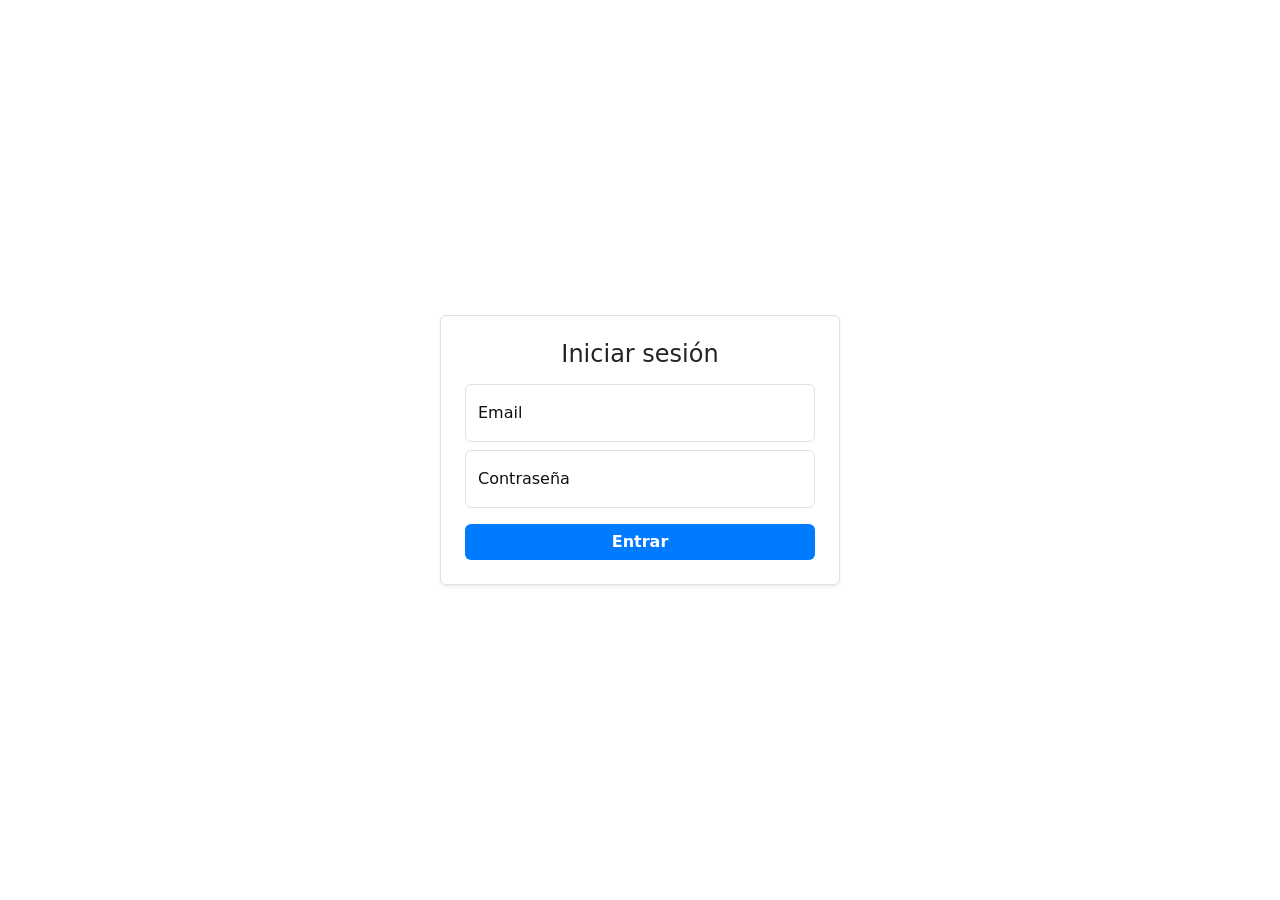
==== frontend/login.html @ 282957ab "Implement full backend integration with Spring Security, service validations and functional frontend" ====
<!doctype html>
<html lang="en">
  <head>
    <meta charset="utf-8">
    <meta name="viewport" content="width=device-width, initial-scale=1">
    <link rel="icon" type="image/png" href="assets/icons/icono.png">
    <title>Espacio Gamer</title>
    <link href="https://cdn.jsdelivr.net/npm/bootstrap@5.3.3/dist/css/bootstrap.min.css" rel="stylesheet">
    <link rel="stylesheet" href="css/styles.css">
  </head>
  <body class="d-flex align-items-center justify-content-center" style="height: 100vh;">
    
    <main class="w-100" style="max-width: 400px;">
      <form class="p-4 border rounded shadow-sm">
        <h1 class="h4 mb-3 text-center">Iniciar sesión</h1>

        <div class="form-floating mb-2">
          <input type="email" class="form-control" id="email" placeholder="name@example.com">
          <label for="email">Email</label>
        </div>

        <div class="form-floating mb-3">
          <input type="password" class="form-control" id="password" placeholder="Password">
          <label for="password">Contraseña</label>
        </div>

        <button class="btn btn-primary w-100" type="submit">Entrar</button>
      </form>
    </main>

    <script src="https://cdn.jsdelivr.net/npm/bootstrap@5.3.3/dist/js/bootstrap.bundle.min.js"></script>
    <script src="js/Login.js"></script>
  </body>
</html>
---- frontend/css/styles.css ----
body {
    background-image: url('../images/fondo.jpg'); /* si querés una imagen */
    background-size: cover;
    background-position: center;
    background-repeat: no-repeat;
}

form {
    background-color: rgba(255, 255, 255, 0.85); /* blanco semi-transparente */
    padding: 2rem;
    border-radius: 0.5rem;
    box-shadow: 0 0 15px rgba(0,0,0,0.4);
    backdrop-filter: blur(5px); /* efecto blur detrás */
}

/* Inputs y etiquetas para mejor contraste */
.form-control, label {
    color: #111; /* texto oscuro sobre fondo claro */
}

/* Botón más visible */
.btn-primary {
    background-color: #007bff;
    border: none;
    font-weight: bold;
}
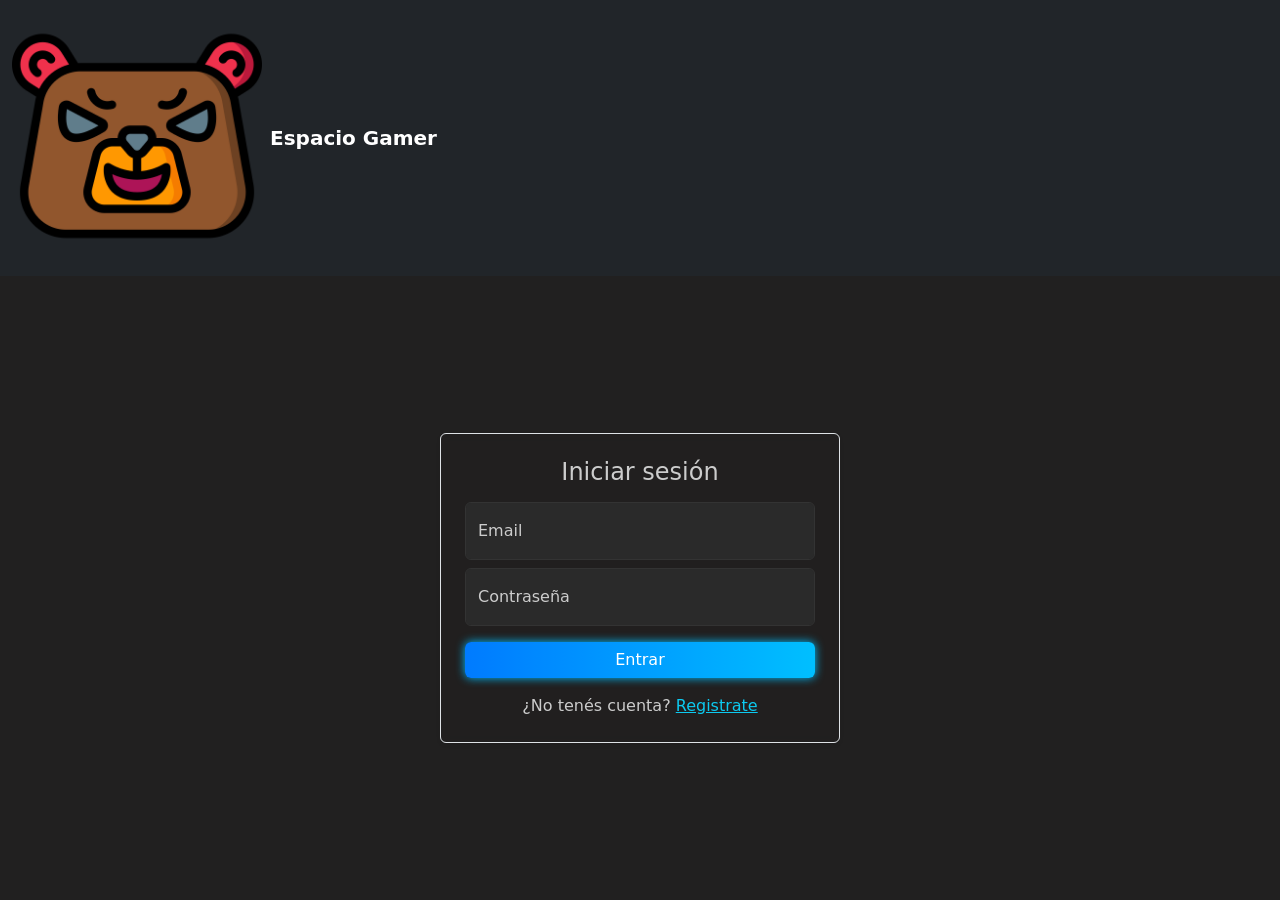
==== commit 7aa92c70: "feat(frontend): refactor UI with unified dark theme, navbar, validation, spinners, prices and micro-" ====
--- a/frontend/login.html
+++ b/frontend/login.html
@@ -1,34 +1,56 @@
 <!doctype html>
-<html lang="en">
+<html lang="es">
   <head>
     <meta charset="utf-8">
     <meta name="viewport" content="width=device-width, initial-scale=1">
     <link rel="icon" type="image/png" href="assets/icons/icono.png">
     <title>Espacio Gamer</title>
     <link href="https://cdn.jsdelivr.net/npm/bootstrap@5.3.3/dist/css/bootstrap.min.css" rel="stylesheet">
+    <link rel="stylesheet" href="https://cdn.jsdelivr.net/npm/bootstrap-icons@1.11.1/font/bootstrap-icons.css">
+    <link rel="stylesheet" href="css/stylesMenu.css">
     <link rel="stylesheet" href="css/styles.css">
+    <link rel="stylesheet" href="css/mensajes.css">
   </head>
-  <body class="d-flex align-items-center justify-content-center" style="height: 100vh;">
-    
-    <main class="w-100" style="max-width: 400px;">
-      <form class="p-4 border rounded shadow-sm">
+  <body class="d-flex flex-column" style="min-height: 100vh;">
+
+    <!-- Navbar mínima (solo branding) -->
+    <nav class="navbar navbar-dark bg-dark">
+      <div class="container-fluid">
+        <a class="navbar-brand d-flex align-items-center gap-2" href="login.html">
+          <img src="assets/icons/icono.png" alt="Espacio Gamer" width="32" height="32" class="d-inline-block align-text-top">
+          <span class="fw-bold">Espacio Gamer</span>
+        </a>
+      </div>
+    </nav>
+
+    <main class="flex-grow-1 d-flex align-items-center justify-content-center">
+      <form class="p-4 border rounded shadow-sm w-100" style="max-width: 400px;">
         <h1 class="h4 mb-3 text-center">Iniciar sesión</h1>
 
         <div class="form-floating mb-2">
           <input type="email" class="form-control" id="email" placeholder="name@example.com">
           <label for="email">Email</label>
+          <div class="invalid-feedback">El email es obligatorio</div>
         </div>
 
         <div class="form-floating mb-3">
           <input type="password" class="form-control" id="password" placeholder="Password">
           <label for="password">Contraseña</label>
+          <div class="invalid-feedback">La contraseña es obligatoria</div>
         </div>
 
-        <button class="btn btn-primary w-100" type="submit">Entrar</button>
+        <button class="btn neon-blue-btn w-100" type="submit">Entrar</button>
+
+        <p class="text-center mt-3 mb-0">
+          ¿No tenés cuenta? <a href="register.html" class="link-info">Registrate</a>
+        </p>
+
+        <div id="mensaje-ui"></div>
       </form>
     </main>
 
+    <script src="js/MostrarMensaje.js"></script>
     <script src="https://cdn.jsdelivr.net/npm/bootstrap@5.3.3/dist/js/bootstrap.bundle.min.js"></script>
     <script src="js/Login.js"></script>
   </body>
-</html>
+</html>
--- a/frontend/css/stylesMenu.css
+++ b/frontend/css/stylesMenu.css
@@ -0,0 +1,158 @@
+/* ============================================================
+   stylesMenu.css — Tema oscuro gaming (menú principal)
+   ------------------------------------------------------------
+   Aquí viven las variables de color del proyecto (:root).
+   login.html y register.html cargan este archivo ANTES que
+   styles.css para reutilizar la misma paleta (sin duplicarla).
+   ============================================================ */
+
+:root {
+    --bg-dark: #212020;      /* fondo de cards y formularios */
+    --bg-darker: #1a1a1a;    /* fondos aún más oscuros (borde de tabs) */
+    --text-light: #cccccc;   /* texto secundario */
+    --text-white: #ffffff;   /* texto principal / títulos */
+    --neon-blue: #00bfff;    /* acento neón azul */
+    --blue-base: #007bff;    /* azul base (gradientes) */
+    --accent-coral: #ff6f61; /* acento coral (títulos de cards) */
+    --border-color: #333333; /* bordes sutiles */
+}
+
+body {
+    background-image: url('../images/fondoMenu.jpg'); /* si querés una imagen */
+    background-size: cover;
+    background-position: center;
+    background-repeat: no-repeat;
+    color: var(--text-light);
+}
+
+.card {
+    background-color: var(--bg-dark);
+    /* Borde transparente del mismo ancho que .card-seleccionada:
+       al seleccionar solo cambia el color y no hay salto de layout. */
+    border: 2px solid transparent;
+    transition: transform 0.2s, box-shadow 0.2s, border-color 0.2s;
+}
+
+.card:hover {
+    transform: translateY(-5px);
+    box-shadow: 0 10px 20px rgba(0, 0, 0, 0.5);
+}
+
+.card-title {
+    color: var(--accent-coral); /* Color moderno para títulos */
+}
+
+.card-text {
+    color: var(--text-light);
+}
+
+.container {
+    padding-top: 40px;
+    padding-bottom: 40px;
+}
+
+img {
+    width: 100%;
+    height: 250px;
+    object-fit: cover;
+}
+
+.neon-blue-bg {
+    background: linear-gradient(90deg, var(--blue-base), var(--neon-blue));
+    box-shadow: 0 0 15px var(--neon-blue);
+}
+
+.neon-blue-btn {
+    background: linear-gradient(90deg, var(--blue-base), var(--neon-blue));
+    border: none;
+    color: var(--text-white);
+    transition: all 0.3s ease-in-out;
+    box-shadow: 0 0 10px var(--neon-blue);
+}
+
+.neon-blue-btn:hover {
+    background: linear-gradient(90deg, var(--neon-blue), var(--blue-base));
+    box-shadow: 0 0 20px var(--neon-blue), 0 0 40px var(--neon-blue);
+    transform: scale(1.05);
+}
+
+/* Cards de producto: reemplaza los estilos inline repetidos en menu.html */
+.card-producto {
+    width: 90%;
+    max-width: 300px;
+    margin: auto;
+}
+
+/* Tabs estilo gaming: fondo oscuro, texto claro y activo con acento neón azul */
+.nav-tabs-gaming {
+    border-bottom: 2px solid var(--bg-darker);
+}
+
+.nav-tabs-gaming .nav-link {
+    background-color: var(--bg-dark);
+    color: var(--text-light);
+    border: 1px solid var(--border-color);
+    border-bottom: none;
+    margin-right: 4px;
+    border-radius: 8px 8px 0 0;
+    transition: all 0.2s ease-in-out;
+}
+
+.nav-tabs-gaming .nav-link:hover {
+    color: var(--text-white);
+    background-color: #2a2a2a; /* hover un tono más claro que --bg-dark */
+}
+
+.nav-tabs-gaming .nav-link.active {
+    background: linear-gradient(90deg, var(--blue-base), var(--neon-blue));
+    color: var(--text-white);
+    border-color: var(--neon-blue);
+    box-shadow: 0 0 15px rgba(0, 191, 255, 0.6);
+}
+
+/* ============================================================
+   FASE 4 — Micro-interacciones
+   ------------------------------------------------------------
+   - Animación de entrada (fadeInUp) con stagger por columna.
+   - Estado "card-seleccionada" (borde neón) al elegir componente.
+   ============================================================ */
+
+/* Animación de entrada: fade-in + deslizamiento desde abajo */
+@keyframes fadeInUp {
+    from {
+        opacity: 0;
+        transform: translateY(20px);
+    }
+    to {
+        opacity: 1;
+        transform: translateY(0);
+    }
+}
+
+/* Se usa fill-mode: backwards (NO both) para que, al terminar la
+   animación, la card vuelva a sus estilos normales y el transform
+   del :hover siga funcionando. Con "both" el keyframe final
+   (translateY(0)) quedaría congelado y pisaría el hover. */
+.card-producto {
+    animation: fadeInUp 0.5s ease backwards;
+}
+
+/* Stagger: cada columna de la grilla aparece con un pequeño retraso.
+   Cada fila tiene 8 cards, así que 8 reglas alcanzan (0.05s → 0.40s).
+   Las cards de los tabs ocultos animan al abrir el tab. */
+.col:nth-child(1) .card-producto { animation-delay: 0.05s; }
+.col:nth-child(2) .card-producto { animation-delay: 0.10s; }
+.col:nth-child(3) .card-producto { animation-delay: 0.15s; }
+.col:nth-child(4) .card-producto { animation-delay: 0.20s; }
+.col:nth-child(5) .card-producto { animation-delay: 0.25s; }
+.col:nth-child(6) .card-producto { animation-delay: 0.30s; }
+.col:nth-child(7) .card-producto { animation-delay: 0.35s; }
+.col:nth-child(8) .card-producto { animation-delay: 0.40s; }
+
+/* Card seleccionada: borde neón + glow. La doble clase (.card + .card-seleccionada)
+   gana en especificidad a .card:hover, así el glow neón se mantiene incluso
+   al pasar el mouse por encima de la card ya seleccionada. */
+.card.card-seleccionada {
+    border: 2px solid var(--neon-blue);
+    box-shadow: 0 0 15px rgba(0, 191, 255, 0.4);
+}
--- a/frontend/css/styles.css
+++ b/frontend/css/styles.css
@@ -1,30 +1,64 @@
+/* ============================================================
+   styles.css — Login / Registro (tema oscuro gaming)
+   ------------------------------------------------------------
+   Las variables de color se definen UNA sola vez en
+   stylesMenu.css (:root), que se carga ANTES que este archivo
+   en login.html y register.html. Así la paleta tiene una única
+   fuente de verdad y no se duplica.
+   ============================================================ */
+
 body {
     background-image: url('../images/fondo.jpg'); /* si querés una imagen */
     background-size: cover;
     background-position: center;
     background-repeat: no-repeat;
+    color: var(--text-light);
+    /* Bootstrap usa --bs-body-bg en varios componentes (form-control,
+       label flotante, .bg-body). Lo oscurecemos para el tema gaming. */
+    --bs-body-bg: var(--bg-dark);
 }
 
 form {
-    background-color: rgba(255, 255, 255, 0.85); /* blanco semi-transparente */
+    background-color: rgba(33, 32, 32, 0.85); /* var(--bg-dark) al 85% */
     padding: 2rem;
     border-radius: 0.5rem;
-    box-shadow: 0 0 15px rgba(0,0,0,0.4);
+    box-shadow: 0 0 15px rgba(0, 0, 0, 0.4);
     backdrop-filter: blur(5px); /* efecto blur detrás */
 }
 
-/* Inputs y etiquetas para mejor contraste */
-.form-control, label {
-    color: #111; /* texto oscuro sobre fondo claro */
+/* El borde lo aporta la clase .border de Bootstrap; solo cambiamos el color */
+form.border {
+    border-color: var(--border-color);
 }
 
-/* Botón más visible */
-.btn-primary {
-    background-color: #007bff;
-    border: none;
-    font-weight: bold;
+/* Título del formulario en claro */
+form h1 {
+    color: var(--text-white);
 }
 
+/* Inputs oscuros con texto claro */
+.form-control {
+    background-color: #2a2a2a; /* un tono más claro que --bg-dark para contraste */
+    color: var(--text-white);
+    border: 1px solid var(--border-color);
+}
 
+.form-control:focus {
+    background-color: #2a2a2a;
+    color: var(--text-white);
+    border-color: var(--neon-blue);
+    box-shadow: 0 0 0 0.25rem rgba(0, 191, 255, 0.25);
+}
 
+/* Labels del form-floating en claro */
+.form-floating > label {
+    color: var(--text-light);
+}
 
+/* El label flotante de Bootstrap pinta un ::after con --bs-body-bg;
+   lo alineamos con el fondo de los inputs para que no se vea un
+   rectángulo claro detrás del label cuando flota. */
+.form-floating > .form-control:focus ~ label::after,
+.form-floating > .form-control:not(:placeholder-shown) ~ label::after {
+    background-color: #2a2a2a;
+}
--- a/frontend/css/mensajes.css
+++ b/frontend/css/mensajes.css
@@ -0,0 +1,68 @@
+/* ============================================================
+   mensajes.css — Mensajes de feedback (error / success / warning)
+   ------------------------------------------------------------
+   Usados por js/MostrarMensaje.js: el contenedor #mensaje-ui
+   recibe la clase (error | success | warning) y un <span> con
+   clase .mensaje-icono. Compartidos por login, register y menu.
+   ============================================================ */
+
+.error {
+    background: linear-gradient(135deg, #ffdddd, #f8bcbc);
+    color: #7a1111;
+    padding: 16px 20px;
+    margin-top: 18px;
+    border-radius: 12px;
+    font-size: 16px;
+    font-weight: 600;
+    border-left: 6px solid #d90429;
+    box-shadow: 0 4px 12px rgba(0, 0, 0, 0.12);
+    animation: aparecer 0.3s ease;
+}
+
+.success {
+    background: linear-gradient(135deg, #d4edda, #b7e4c7);
+    color: #155724;
+    padding: 16px 20px;
+    margin-top: 18px;
+    border-radius: 12px;
+    font-size: 16px;
+    font-weight: 600;
+    border-left: 6px solid #28a745;
+    box-shadow: 0 4px 12px rgba(40, 167, 69, 0.25);
+    display: flex;
+    align-items: center;
+    gap: 10px;
+    animation: aparecer 0.4s ease;
+}
+
+.warning {
+    background: linear-gradient(135deg, #fff3cd, #ffe0a3);
+    color: #7a5c00;
+    padding: 16px 20px;
+    margin-top: 18px;
+    border-radius: 12px;
+    font-size: 16px;
+    font-weight: 600;
+    border-left: 6px solid #ffc107;
+    box-shadow: 0 4px 12px rgba(255, 193, 7, 0.25);
+    display: flex;
+    align-items: center;
+    gap: 10px;
+    animation: aparecer 0.4s ease;
+}
+
+.mensaje-icono {
+    font-size: 20px;
+    font-weight: bold;
+}
+
+@keyframes aparecer {
+    from {
+        opacity: 0;
+        transform: translateY(-10px);
+    }
+    to {
+        opacity: 1;
+        transform: translateY(0);
+    }
+}
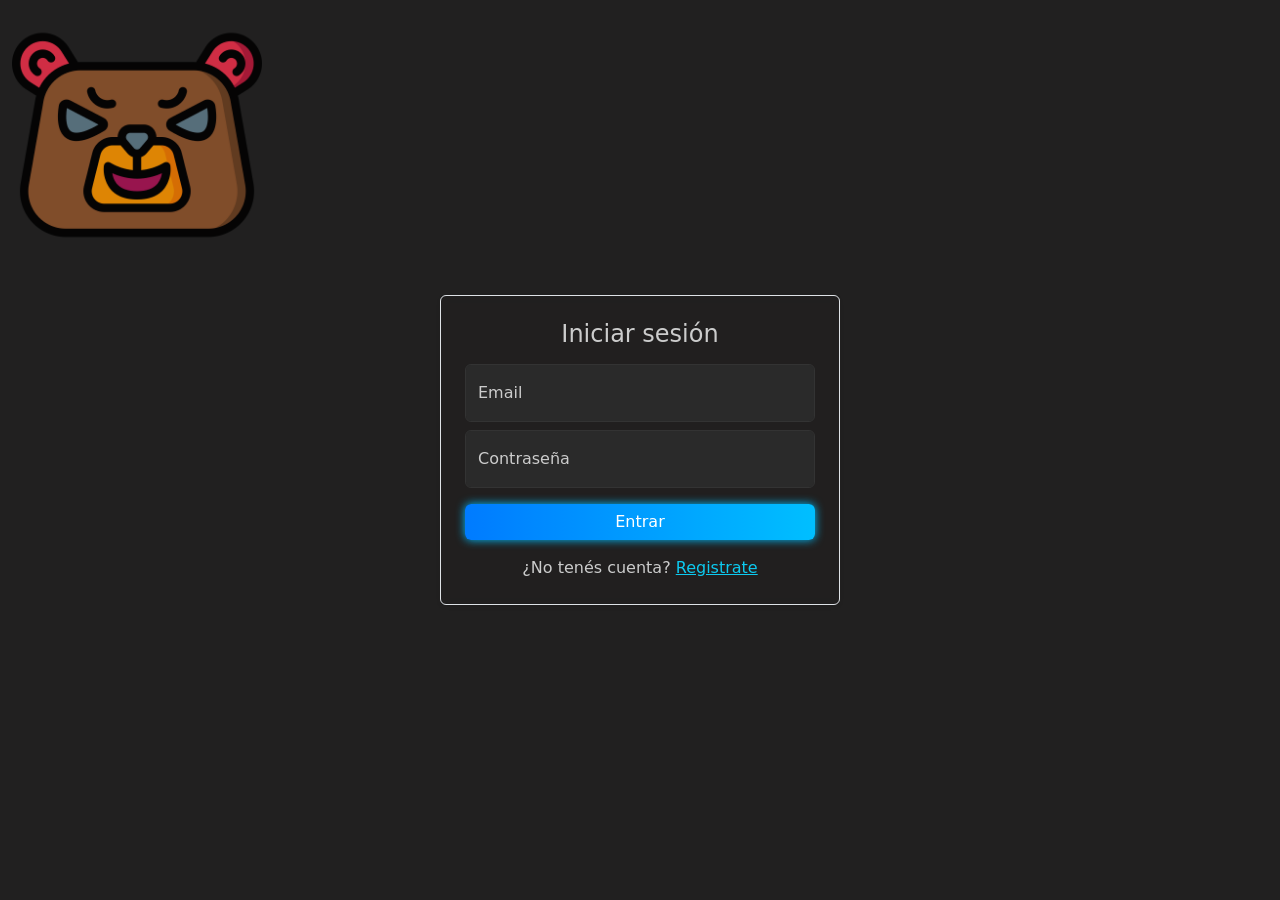
==== commit cfb16f5c: "feat(frontend): replace full navbar with floating badges, rename submit button to 'Verificar compone" ====
--- a/frontend/login.html
+++ b/frontend/login.html
@@ -11,19 +11,14 @@
     <link rel="stylesheet" href="css/styles.css">
     <link rel="stylesheet" href="css/mensajes.css">
   </head>
-  <body class="d-flex flex-column" style="min-height: 100vh;">
+  <body class="d-flex align-items-center justify-content-center" style="height: 100vh;">
 
-    <!-- Navbar mínima (solo branding) -->
-    <nav class="navbar navbar-dark bg-dark">
-      <div class="container-fluid">
-        <a class="navbar-brand d-flex align-items-center gap-2" href="login.html">
-          <img src="assets/icons/icono.png" alt="Espacio Gamer" width="32" height="32" class="d-inline-block align-text-top">
-          <span class="fw-bold">Espacio Gamer</span>
-        </a>
-      </div>
-    </nav>
+    <!-- Logo flotante pequeño (no ocupa espacio en el flujo) -->
+    <a href="login.html" class="brand-float" title="Espacio Gamer">
+      <img src="assets/icons/icono.png" alt="Espacio Gamer" width="36" height="36">
+    </a>
 
-    <main class="flex-grow-1 d-flex align-items-center justify-content-center">
+    <main class="w-100" style="max-width: 400px;">
       <form class="p-4 border rounded shadow-sm w-100" style="max-width: 400px;">
         <h1 class="h4 mb-3 text-center">Iniciar sesión</h1>
 
--- a/frontend/css/stylesMenu.css
+++ b/frontend/css/stylesMenu.css
@@ -155,4 +155,22 @@
 .card.card-seleccionada {
     border: 2px solid var(--neon-blue);
     box-shadow: 0 0 15px rgba(0, 191, 255, 0.4);
+}
+
+/* Badge flotante de usuario (menú): esquina superior derecha.
+   position: fixed => no ocupa espacio en el flujo, no corta el fondo. */
+.user-float {
+    position: fixed;
+    top: 12px;
+    right: 12px;
+    z-index: 1030;
+    display: flex;
+    align-items: center;
+    gap: 8px;
+    padding: 6px 10px;
+    background-color: rgba(33, 32, 32, 0.85); /* var(--bg-dark) al 85% */
+    border: 1px solid var(--border-color);
+    border-radius: 8px;
+    backdrop-filter: blur(5px);
+    box-shadow: 0 4px 12px rgba(0, 0, 0, 0.4);
 }
--- a/frontend/css/styles.css
+++ b/frontend/css/styles.css
@@ -16,6 +16,22 @@
     /* Bootstrap usa --bs-body-bg en varios componentes (form-control,
        label flotante, .bg-body). Lo oscurecemos para el tema gaming. */
     --bs-body-bg: var(--bg-dark);
+}
+
+/* Logo flotante en la esquina superior izquierda.
+   position: fixed => no ocupa espacio en el flujo, no corta el fondo. */
+.brand-float {
+    position: fixed;
+    top: 12px;
+    left: 12px;
+    z-index: 1030;
+    opacity: 0.85;
+    transition: opacity 0.2s, transform 0.2s;
+}
+
+.brand-float:hover {
+    opacity: 1;
+    transform: scale(1.08);
 }
 
 form {
